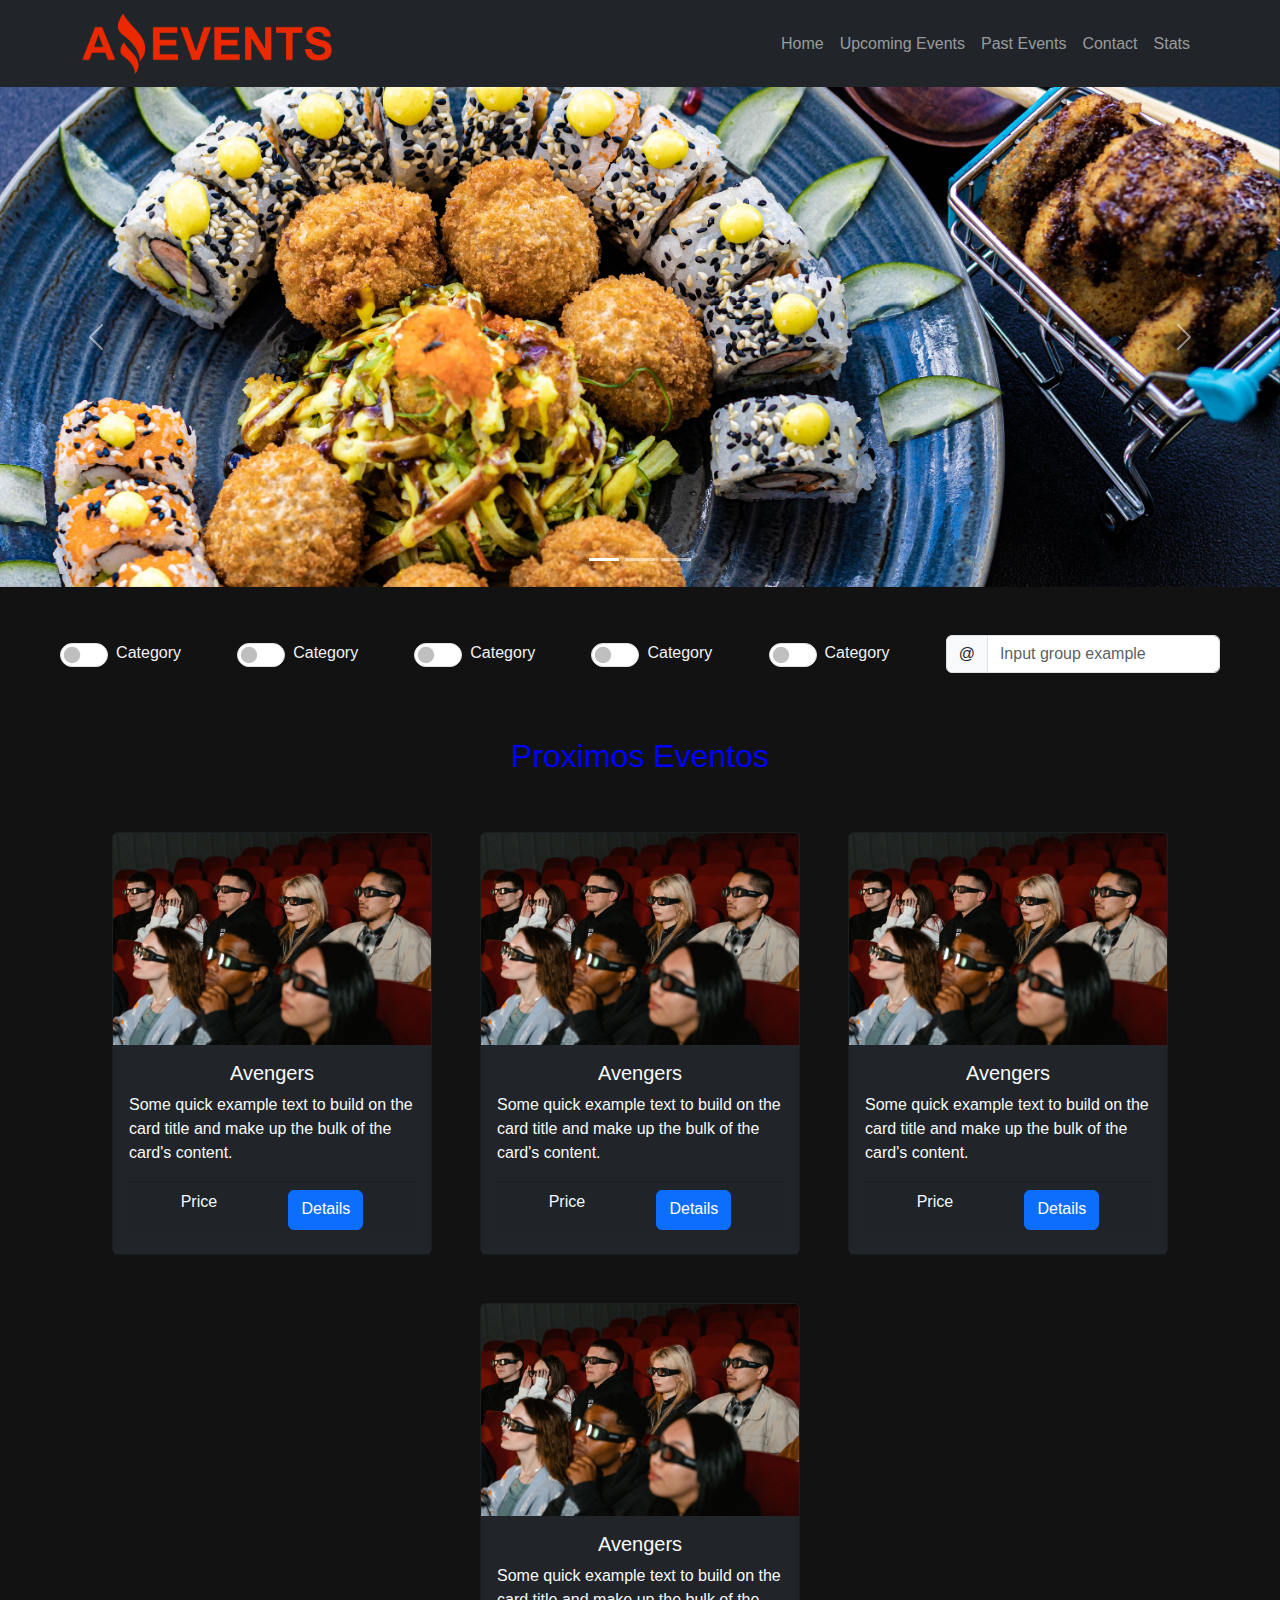
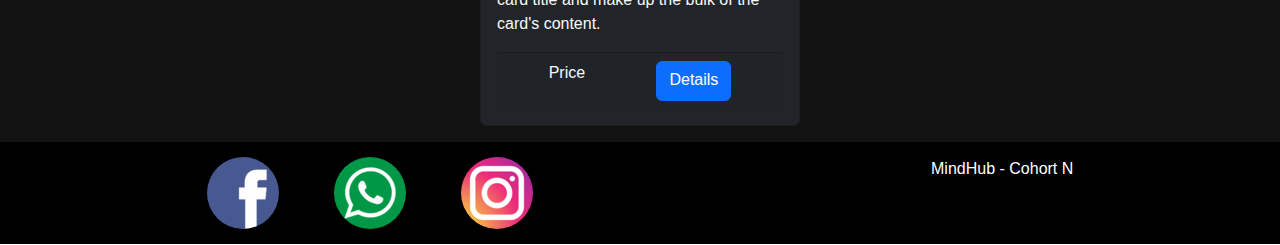
==== index.html @ 40278dc9 "Primer Avance Sprint1M2" ====
<!DOCTYPE html>
<html lang="en">
<head>
    <meta charset="UTF-8">
    <meta name="viewport" content="width=device-width, initial-scale=1.0">
    <link rel="icon" href="./img/favicon.png" type="image/png">
    <link href="https://cdn.jsdelivr.net/npm/bootstrap@5.3.3/dist/css/bootstrap.min.css" rel="stylesheet" integrity="sha384-QWTKZyjpPEjISv5WaRU9OFeRpok6YctnYmDr5pNlyT2bRjXh0JMhjY6hW+ALEwIH" crossorigin="anonymous">
    <link rel="stylesheet" href="./styles/style.css">
    <title>Home</title>
</head>
<body>

    <header>

        <nav class="navbar navbar-expand-lg bg-dark" data-bs-theme="dark">
            <div class="container">
              <a class="navbar-brand" href="#">
                <img src="./img/amazing_brand.png" alt="Logo empresa" class="colored-logo">
              </a>
              <button class="navbar-toggler" type="button" 
              data-bs-toggle="collapse" data-bs-target="#navbar-start" 
              aria-controls="navbar-start" aria-expanded="false" 
              aria-label="Toggle navigation">
                <span class="navbar-toggler-icon"></span>
              </button>
              <div class="collapse navbar-collapse" id="navbar-start">
                <ul class="navbar-nav ms-auto mb-2 mb-lg-0">
                  <li class="nav-item">
                    <a href="#" class="nav-link">Home</a>
                  </li>
                  <li class="nav-item">
                    <a href="#" class="nav-link">Upcoming Events</a>
                  </li>
                  <li class="nav-item">
                    <a href="#" class="nav-link">Past Events</a>
                  </li>
                  <li class="nav-item">
                    <a href="#" class="nav-link">Contact</a>
                  </li>
                  <li class="nav-item">
                    <a href="#" class="nav-link">Stats</a>
                  </li>

                </ul>
              </div>
            </div>
          </nav>   

    </header>

    <main>

      <div id="carouselE1" class="carousel slide" data-bs-ride="carousel">

        <div class="carousel-indicators">
          <button type="button" data-bs-target="#carouselE1"
          data-bs-slide-to="0" class="active" aria-current="true" 
          aria-label="slide 1">
          </button>
          <button type="button" data-bs-target="#carouselE1"
          data-bs-slide-to="1" 
          aria-label="slide 2">
          </button>
          <button type="button" data-bs-target="#carouselE1"
          data-bs-slide-to="2" 
          aria-label="slide 3">
          </button>
        </div>

        <div class="carousel-inner">
          <div class="carousel-item active">
            <img src="/img/optional_banner_1.jpg" class="d-block w-100" alt="carousel image 1">
          </div>

          <div class="carousel-item">
            <img src="/img/optional_banner_2.jpg" class="d-block w-100" alt="carousel image 1">
          </div>

          <div class="carousel-item">
            <img src="/img/optional_banner_3.jpg" class="d-block w-100" alt="carousel image 1">
          </div>
        </div>

        <button class="carousel-control-prev" type="button" 
        data-bs-target="#carouselE1" data-bs-slide="prev">
          <span class="carousel-control-prev-icon" aria-hidden="true"></span>
          <span class="visually-hidden">Previous</span>
        </button>
        <button class="carousel-control-next" type="button" 
        data-bs-target="#carouselE1" data-bs-slide="next">
          <span class="carousel-control-next-icon" aria-hidden="true"></span>
          <span class="visually-hidden">Next</span>
        </button>
      </div>

      <div class="btn-toolbar justify-content-around m-5 gap-3" role="toolbar" aria-label="Large button group">
        <div class="form-check form-check-inline form-switch d-flex gap-2 align-items-center">
          <input type="checkbox" name="" id="check1" class="form-check-input">
          <label for="check1" class="form-check-label">Category</label>
        </div>
        <div class="form-check form-check-inline form-switch d-flex gap-2 align-items-center">
          <input type="checkbox" name="" id="check2" class="form-check-input">
          <label for="check2" class="form-check-label">Category</label>
        </div>
        <div class="form-check form-check-inline form-switch d-flex gap-2 align-items-center">
          <input type="checkbox" name="" id="check3" class="form-check-input">
          <label for="check3" class="form-check-label">Category</label>
        </div>
        <div class="form-check form-check-inline form-switch d-flex gap-2 align-items-center">
          <input type="checkbox" name="" id="check4" class="form-check-input">
          <label for="check4" class="form-check-label">Category</label>
        </div>
        <div class="form-check form-check-inline form-switch d-flex gap-2 align-items-center">
          <input type="checkbox" name="" id="check5" class="form-check-input">
          <label for="check5" class="form-check-label">Category</label>
        </div>
        <div class="input-group">
          <div class="input-group-text" id="btnGroupAddon2">@</div>
          <input type="text" class="form-control" placeholder="Input group example" aria-label="Input group example" aria-describedby="btnGroupAddon2">
        </div>
      </div>


      <section class="d-flex flex-wrap justify-content-center gap-5 py-3">
        <h2 class="w-100 text-center title-article">Proximos Eventos</h2>
        <article class="card bg-dark text-light col-10 col-md-5 col-xl-3 ">
          <img src="./img/cinema.jpg" class="card-img-top w-100" alt="...">
          <div class="card-body">
            <h5 class="card-title text-center">Avengers</h5>
            <p class="card-text">Some quick example text to build on the card title and make up the bulk of the card's content.</p>
            <div class="card-footer d-flex justify-content-around">
              <p class="card-text">Price</p>
              <a href="#" class="btn btn-primary">Details</a>
            </div>
          </div>
        </article>
        <article class="card bg-dark text-light col-10 col-md-5 col-xl-3 ">
          <img src="./img/cinema.jpg" class="card-img-top w-100" alt="...">
          <div class="card-body">
            <h5 class="card-title text-center">Avengers</h5>
            <p class="card-text">Some quick example text to build on the card title and make up the bulk of the card's content.</p>
            <div class="card-footer d-flex justify-content-around">
              <p class="card-text">Price</p>
              <a href="#" class="btn btn-primary">Details</a>
            </div>
          </div>
        </article>
        <article class="card bg-dark text-light col-10 col-md-5 col-xl-3 ">
          <img src="./img/cinema.jpg" class="card-img-top w-100" alt="...">
          <div class="card-body text">
            <h5 class="card-title text-center">Avengers</h5>
            <p class="card-text">Some quick example text to build on the card title and make up the bulk of the card's content.</p>
            <div class="card-footer d-flex justify-content-around">
              <p class="card-text">Price</p>
              <a href="#" class="btn btn-primary">Details</a>
            </div>
          </div>
        </article>

        <article class="card bg-dark text-light col-10 col-md-5 col-xl-3   ">
          <img src="./img/cinema.jpg" class="card-img-top w-100" alt="...">
          <div class="card-body text">
            <h5 class="card-title text-center">Avengers</h5>
            <p class="card-text">Some quick example text to build on the card title and make up the bulk of the card's content.</p>
            <div class="card-footer d-flex justify-content-around">
              <p class="card-text">Price</p>
              <a href="#" class="btn btn-primary">Details</a>
            </div>
          </div>
        </article>

    </section>
  
      


    </main>
    
    <footer class="footer">

      <div class="footer-div">
        <div class="social-media">
          <img src="./img/facebook.png" alt="">
          <img src="./img/whatsapp.png" alt="">
          <img src="./img/instagram.png" alt="">
        </div>
          <p class="title-footer">MindHub - <span class="decoration">Cohort N</span></p>
      </div>

  </footer>


    <script src="https://cdn.jsdelivr.net/npm/bootstrap@5.3.3/dist/js/bootstrap.bundle.min.js" integrity="sha384-YvpcrYf0tY3lHB60NNkmXc5s9fDVZLESaAA55NDzOxhy9GkcIdslK1eN7N6jIeHz" crossorigin="anonymous"></script>

</body>
</html>
---- styles/style.css ----
*{
    margin: 0;
    padding: 0;
    box-sizing: border-box;
}

body{
    font-family: 'Arial', sans-serif;
    margin: 0;
    padding: 0;
    background-color: #121212; /* Fondo oscuro */
    color: #f1f1f1; /* Texto claro */
}

.bg-nav{
    background-color: rgba(0, 0, 0, 0.8);
    
}

.colored-logo {
    width: 250px; /* Ajustar según sea necesario */
    filter: invert(48%) sepia(84%) saturate(6240%) hue-rotate(6deg) brightness(93%) contrast(107%); /* Cambiar color */
}

.form-switch .form-check-input{
  width: 3em;
}

.form-check-input{
    height: 1.5em;
}

.title-article{
    color: blue;
}

.footer {
    background-color: black; /* Fondo negro */
    color: white; /* Texto blanco */
    text-align: center;
}


.footer-div{
    margin-top: auto;
    display: flex;
    justify-content: space-around;
    align-content: center;
    flex-wrap: wrap;
    gap: 15px;
    width: 100%;
    padding: 15px;
    border-bottom: 1px solid white;
    min-height: 80px;
}

.social-media{
    display: flex;
    gap: 55px;
}

.social-media img{
    border-radius: 80px;
}

@media(min-width: 767px){
    .carousel-item{
        min-height: 500px;
    }
    .carousel-item img{
        height: 500px;
        object-fit: cover;
    }
    .carousel-caption{
        bottom: 30px;
    }
}
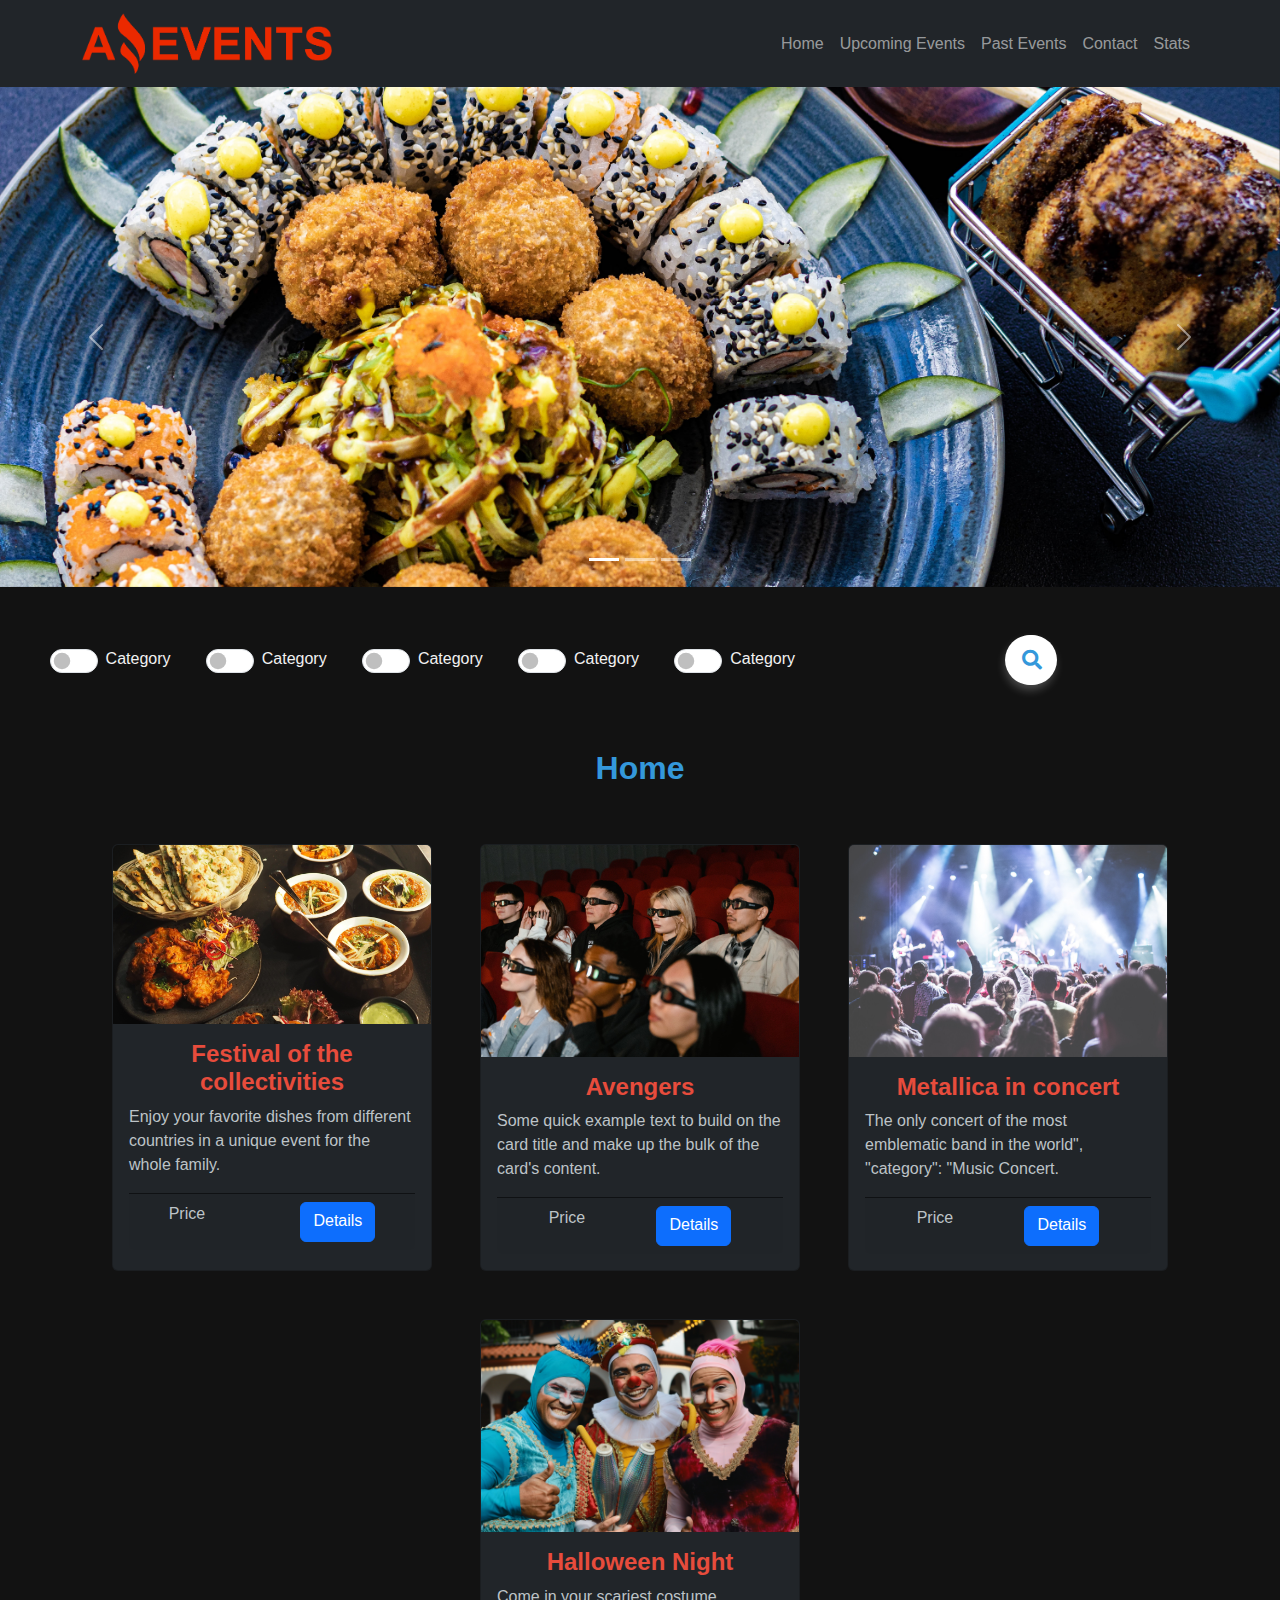
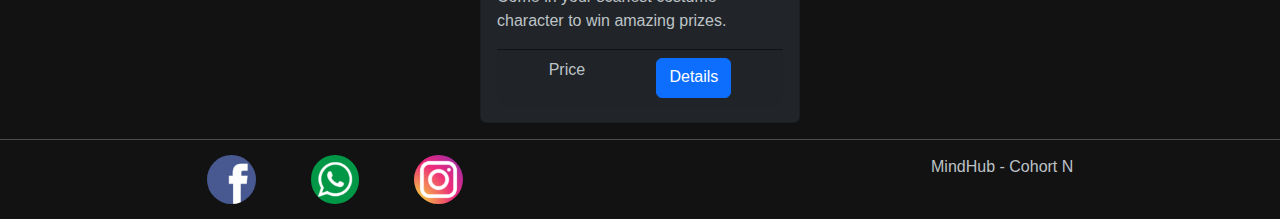
==== commit bc432430: "Correccion rutas en index Sprint1M2" ====
--- a/index.html
+++ b/index.html
@@ -6,6 +6,7 @@
     <link rel="icon" href="./img/favicon.png" type="image/png">
     <link href="https://cdn.jsdelivr.net/npm/bootstrap@5.3.3/dist/css/bootstrap.min.css" rel="stylesheet" integrity="sha384-QWTKZyjpPEjISv5WaRU9OFeRpok6YctnYmDr5pNlyT2bRjXh0JMhjY6hW+ALEwIH" crossorigin="anonymous">
     <link rel="stylesheet" href="./styles/style.css">
+    <link rel="stylesheet" href="https://cdnjs.cloudflare.com/ajax/libs/font-awesome/5.15.2/css/all.min.css"/>
     <title>Home</title>
 </head>
 <body>
@@ -26,19 +27,19 @@
               <div class="collapse navbar-collapse" id="navbar-start">
                 <ul class="navbar-nav ms-auto mb-2 mb-lg-0">
                   <li class="nav-item">
-                    <a href="#" class="nav-link">Home</a>
-                  </li>
-                  <li class="nav-item">
-                    <a href="#" class="nav-link">Upcoming Events</a>
-                  </li>
-                  <li class="nav-item">
-                    <a href="#" class="nav-link">Past Events</a>
-                  </li>
-                  <li class="nav-item">
-                    <a href="#" class="nav-link">Contact</a>
-                  </li>
-                  <li class="nav-item">
-                    <a href="#" class="nav-link">Stats</a>
+                    <a href="./index.html" class="nav-link">Home</a>
+                  </li>
+                  <li class="nav-item">
+                    <a href="./pages/upcomingEvents.html" class="nav-link">Upcoming Events</a>
+                  </li>
+                  <li class="nav-item">
+                    <a href="./pages/pastEvents.html" class="nav-link">Past Events</a>
+                  </li>
+                  <li class="nav-item">
+                    <a href="./pages/contact.html" class="nav-link">Contact</a>
+                  </li>
+                  <li class="nav-item">
+                    <a href="./pages/stats.html" class="nav-link">Stats</a>
                   </li>
 
                 </ul>
@@ -69,15 +70,15 @@
 
         <div class="carousel-inner">
           <div class="carousel-item active">
-            <img src="/img/optional_banner_1.jpg" class="d-block w-100" alt="carousel image 1">
+            <img src="./img/optional_banner_1.jpg" class="d-block w-100" alt="carousel image 1">
           </div>
 
           <div class="carousel-item">
-            <img src="/img/optional_banner_2.jpg" class="d-block w-100" alt="carousel image 1">
+            <img src="./img/optional_banner_2.jpg" class="d-block w-100" alt="carousel image 1">
           </div>
 
           <div class="carousel-item">
-            <img src="/img/optional_banner_3.jpg" class="d-block w-100" alt="carousel image 1">
+            <img src="./img/optional_banner_3.jpg" class="d-block w-100" alt="carousel image 1">
           </div>
         </div>
 
@@ -114,15 +115,31 @@
           <input type="checkbox" name="" id="check5" class="form-check-input">
           <label for="check5" class="form-check-label">Category</label>
         </div>
-        <div class="input-group">
-          <div class="input-group-text" id="btnGroupAddon2">@</div>
-          <input type="text" class="form-control" placeholder="Input group example" aria-label="Input group example" aria-describedby="btnGroupAddon2">
+        <div class="box">
+          <input type="checkbox" id="check">
+          <div class="search-box">
+            <input type="text" placeholder="Type here...">
+            <label for="check" class="icon">
+              <i class="fas fa-search"></i>
+            </label>
+          </div>
         </div>
       </div>
 
 
       <section class="d-flex flex-wrap justify-content-center gap-5 py-3">
-        <h2 class="w-100 text-center title-article">Proximos Eventos</h2>
+        <h2 class="w-100 text-center title-article">Home</h2>
+        <article class="card bg-dark text-light col-10 col-md-5 col-xl-3 ">
+          <img src="./img/food_fair.jpg" class="card-img-top w-100" alt="...">
+          <div class="card-body">
+            <h5 class="card-title text-center">Festival of the collectivities</h5>
+            <p class="card-text">Enjoy your favorite dishes from different countries in a unique event for the whole family.</p>
+            <div class="card-footer d-flex justify-content-around gap-5">
+              <p class="card-text">Price</p>
+              <a href="./pages/details.html" class="btn btn-primary">Details</a>
+            </div>
+          </div>
+        </article>
         <article class="card bg-dark text-light col-10 col-md-5 col-xl-3 ">
           <img src="./img/cinema.jpg" class="card-img-top w-100" alt="...">
           <div class="card-body">
@@ -130,46 +147,37 @@
             <p class="card-text">Some quick example text to build on the card title and make up the bulk of the card's content.</p>
             <div class="card-footer d-flex justify-content-around">
               <p class="card-text">Price</p>
-              <a href="#" class="btn btn-primary">Details</a>
+              <a href="./pages/details.html" class="btn btn-primary">Details</a>
             </div>
           </div>
         </article>
         <article class="card bg-dark text-light col-10 col-md-5 col-xl-3 ">
-          <img src="./img/cinema.jpg" class="card-img-top w-100" alt="...">
-          <div class="card-body">
-            <h5 class="card-title text-center">Avengers</h5>
-            <p class="card-text">Some quick example text to build on the card title and make up the bulk of the card's content.</p>
+          <img src="./img/music_concert.jpg" class="card-img-top w-100" alt="...">
+          <div class="card-body text">
+            <h5 class="card-title text-center">Metallica in concert</h5>
+            <p class="card-text">The only concert of the most emblematic band in the world",
+                "category": "Music Concert.</p>
             <div class="card-footer d-flex justify-content-around">
               <p class="card-text">Price</p>
-              <a href="#" class="btn btn-primary">Details</a>
-            </div>
-          </div>
-        </article>
-        <article class="card bg-dark text-light col-10 col-md-5 col-xl-3 ">
-          <img src="./img/cinema.jpg" class="card-img-top w-100" alt="...">
+              <a href="./pages/details.html" class="btn btn-primary">Details</a>
+            </div>
+          </div>
+        </article>
+
+        <article class="card bg-dark text-light col-10 col-md-5 col-xl-3   ">
+          <img src="./img/costume_party.jpg" class="card-img-top w-100" alt="...">
           <div class="card-body text">
-            <h5 class="card-title text-center">Avengers</h5>
-            <p class="card-text">Some quick example text to build on the card title and make up the bulk of the card's content.</p>
+            <h5 class="card-title text-center">Halloween Night</h5>
+            <p class="card-text">Come in your scariest costume character to win amazing prizes.</p>
             <div class="card-footer d-flex justify-content-around">
               <p class="card-text">Price</p>
-              <a href="#" class="btn btn-primary">Details</a>
-            </div>
-          </div>
-        </article>
-
-        <article class="card bg-dark text-light col-10 col-md-5 col-xl-3   ">
-          <img src="./img/cinema.jpg" class="card-img-top w-100" alt="...">
-          <div class="card-body text">
-            <h5 class="card-title text-center">Avengers</h5>
-            <p class="card-text">Some quick example text to build on the card title and make up the bulk of the card's content.</p>
-            <div class="card-footer d-flex justify-content-around">
-              <p class="card-text">Price</p>
-              <a href="#" class="btn btn-primary">Details</a>
+              <a href="./pages/details.html" class="btn btn-primary">Details</a>
             </div>
           </div>
         </article>
 
     </section>
+  
   
       
 
--- a/styles/style.css
+++ b/styles/style.css
@@ -10,6 +10,21 @@
     padding: 0;
     background-color: #121212; /* Fondo oscuro */
     color: #f1f1f1; /* Texto claro */
+}
+
+body p{
+    font-size: 1em; /* Párrafos */
+    font-weight: 400;
+    color: #bdc3c7; /* Gris claro */
+}
+.card-title{
+    color: #e74c3c; /* Rojo brillante */
+    font-size: 1.5em; 
+    font-weight: 600;
+}
+
+.card-footer{
+    border-top: 1.5px solid rgba(0, 0, 0, 0.5);
 }
 
 .bg-nav{
@@ -31,13 +46,20 @@
 }
 
 .title-article{
-    color: blue;
+    color: #3498db;
+    font-size: 2em; /* Subtítulo Principal */
+    font-weight: 600;
 }
 
 .footer {
-    background-color: black; /* Fondo negro */
+    background-color: #121212; /* Fondo negro */
     color: white; /* Texto blanco */
     text-align: center;
+}
+
+.footer img{
+    width: 15%;
+    height: 100%;
 }
 
 
@@ -50,7 +72,7 @@
     gap: 15px;
     width: 100%;
     padding: 15px;
-    border-bottom: 1px solid white;
+    border-top: 1px solid rgba(255, 255, 255, 0.25);
     min-height: 80px;
 }
 
@@ -62,6 +84,86 @@
 .social-media img{
     border-radius: 80px;
 }
+
+fieldset{
+    display: flex;
+    flex-direction: column;
+    gap: 3rem;
+    border-radius: 2rem;
+    
+}
+
+.card-contact{
+    border-radius: 50px;
+
+}
+
+h1{
+    font-size: 2.8em;
+    font-weight: 700;
+    color: white;
+}
+
+.card-title-3{
+    color: #e74c3c;
+    font-size: 2em;
+    font-weight: 600;
+}
+
+.box{
+    max-width: 400px;
+    width: 100%;
+  }
+  .box .search-box{
+    position: relative;
+    height: 50px;
+    max-width: 50px;
+    margin: auto;
+    box-shadow: 0 5px 10px rgba(255, 255, 255, 0.25);
+    border-radius: 25px;
+    transition: all 0.3s ease;
+  }
+  #check:checked ~ .search-box{
+    max-width: 380px;
+  }
+  .search-box input{
+   position: absolute;
+   height: 100%;
+   width: 100%;
+   border-radius: 25px;
+   background: #fff;
+   outline: none;
+   border: none;
+   padding-left: 20px;
+   font-size: 18px;
+  }
+  .search-box .icon{
+    position: absolute;
+    right: -2px;
+    top: 0;
+    width: 50px;
+    background: #FFF;
+    height: 100%;
+    text-align: center;
+    line-height: 50px;
+    color: #3498db;
+    font-size: 20px;
+    border-radius: 25px;
+  }
+  #check:checked ~ .search-box .icon{
+    background: #3498db;
+    color: #FFF;
+    width: 60px;
+    border-radius: 0 25px 25px 0;
+  }
+  #check{
+    display: none;
+  }
+
+
+  .table-content-color{
+    background-color: rgba(255, 255, 255, 0.25);
+  }
 
 @media(min-width: 767px){
     .carousel-item{
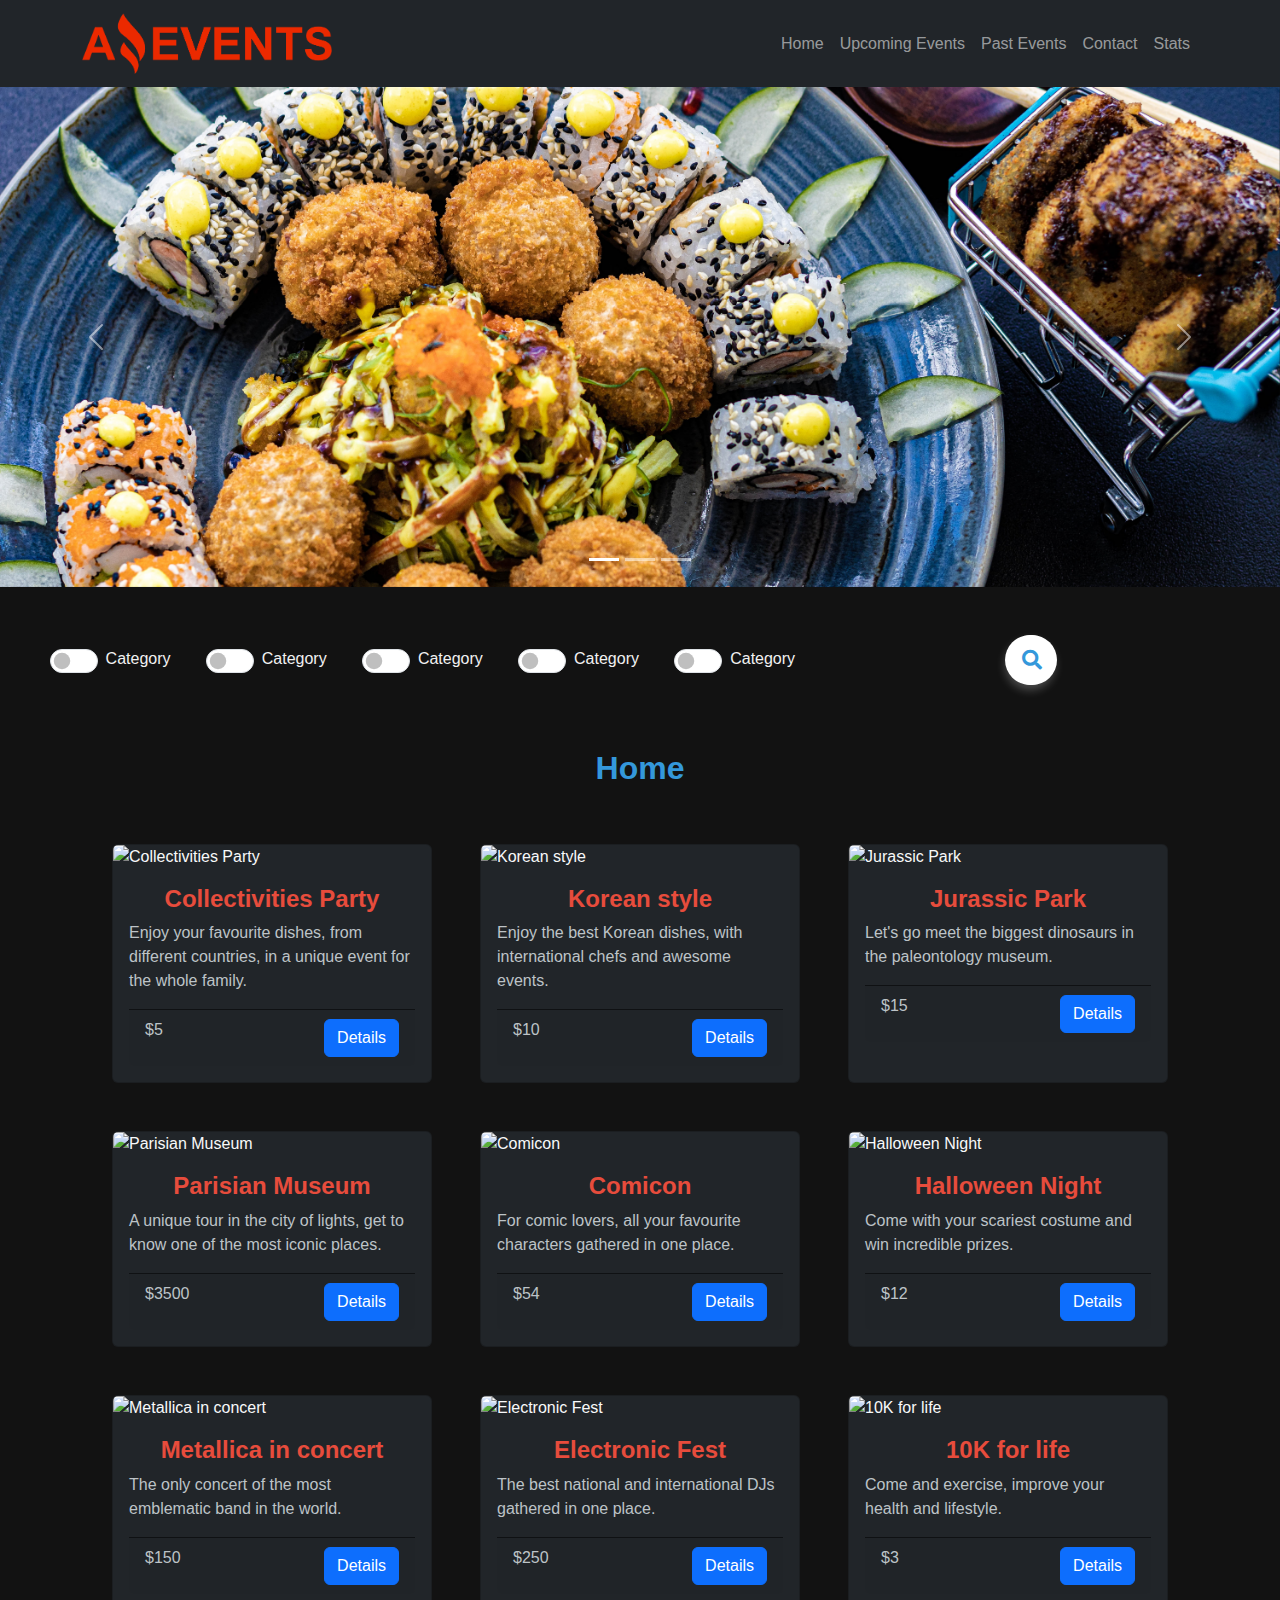
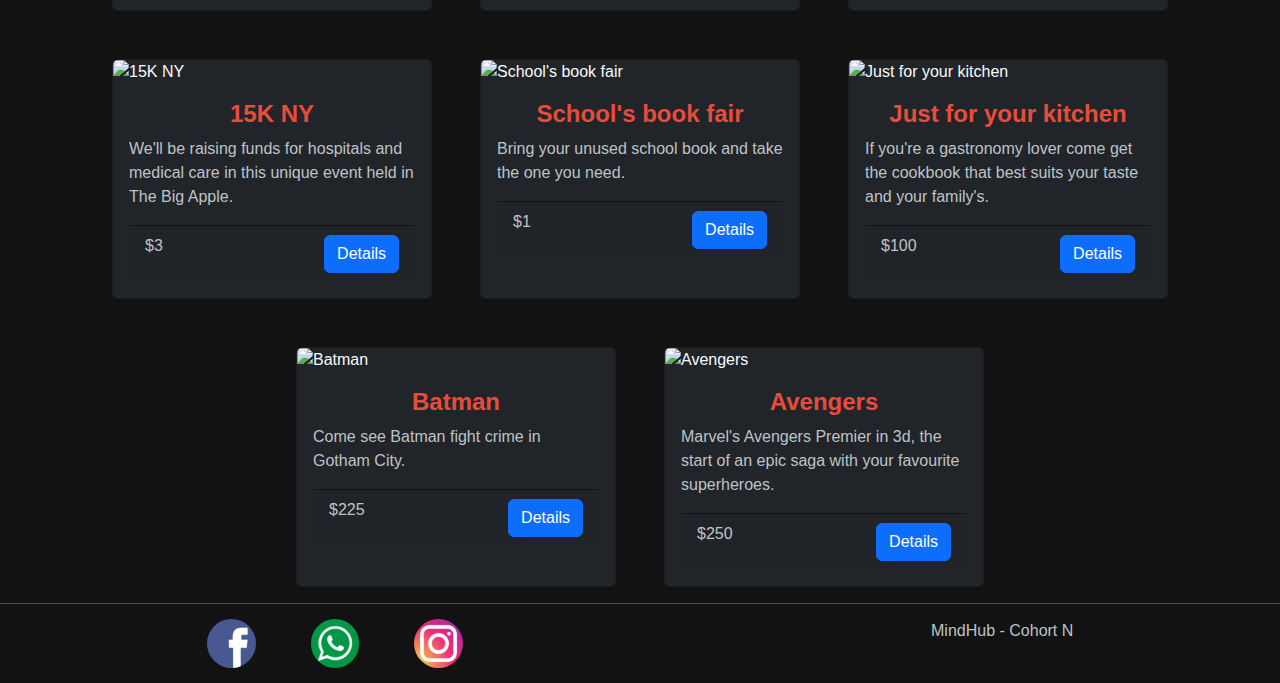
==== commit 28c189d7: "Segundo Sprint2" ====
--- a/index.html
+++ b/index.html
@@ -127,54 +127,9 @@
       </div>
 
 
-      <section class="d-flex flex-wrap justify-content-center gap-5 py-3">
+      <section class="d-flex flex-wrap justify-content-center gap-5 py-3" id="card-contenedor">
         <h2 class="w-100 text-center title-article">Home</h2>
-        <article class="card bg-dark text-light col-10 col-md-5 col-xl-3 ">
-          <img src="./img/food_fair.jpg" class="card-img-top w-100" alt="...">
-          <div class="card-body">
-            <h5 class="card-title text-center">Festival of the collectivities</h5>
-            <p class="card-text">Enjoy your favorite dishes from different countries in a unique event for the whole family.</p>
-            <div class="card-footer d-flex justify-content-around gap-5">
-              <p class="card-text">Price</p>
-              <a href="./pages/details.html" class="btn btn-primary">Details</a>
-            </div>
-          </div>
-        </article>
-        <article class="card bg-dark text-light col-10 col-md-5 col-xl-3 ">
-          <img src="./img/cinema.jpg" class="card-img-top w-100" alt="...">
-          <div class="card-body">
-            <h5 class="card-title text-center">Avengers</h5>
-            <p class="card-text">Some quick example text to build on the card title and make up the bulk of the card's content.</p>
-            <div class="card-footer d-flex justify-content-around">
-              <p class="card-text">Price</p>
-              <a href="./pages/details.html" class="btn btn-primary">Details</a>
-            </div>
-          </div>
-        </article>
-        <article class="card bg-dark text-light col-10 col-md-5 col-xl-3 ">
-          <img src="./img/music_concert.jpg" class="card-img-top w-100" alt="...">
-          <div class="card-body text">
-            <h5 class="card-title text-center">Metallica in concert</h5>
-            <p class="card-text">The only concert of the most emblematic band in the world",
-                "category": "Music Concert.</p>
-            <div class="card-footer d-flex justify-content-around">
-              <p class="card-text">Price</p>
-              <a href="./pages/details.html" class="btn btn-primary">Details</a>
-            </div>
-          </div>
-        </article>
 
-        <article class="card bg-dark text-light col-10 col-md-5 col-xl-3   ">
-          <img src="./img/costume_party.jpg" class="card-img-top w-100" alt="...">
-          <div class="card-body text">
-            <h5 class="card-title text-center">Halloween Night</h5>
-            <p class="card-text">Come in your scariest costume character to win amazing prizes.</p>
-            <div class="card-footer d-flex justify-content-around">
-              <p class="card-text">Price</p>
-              <a href="./pages/details.html" class="btn btn-primary">Details</a>
-            </div>
-          </div>
-        </article>
 
     </section>
   
@@ -197,8 +152,8 @@
 
   </footer>
 
-
+    
     <script src="https://cdn.jsdelivr.net/npm/bootstrap@5.3.3/dist/js/bootstrap.bundle.min.js" integrity="sha384-YvpcrYf0tY3lHB60NNkmXc5s9fDVZLESaAA55NDzOxhy9GkcIdslK1eN7N6jIeHz" crossorigin="anonymous"></script>
-
+    <script src="./java/java_Index.js"></script>
 </body>
 </html>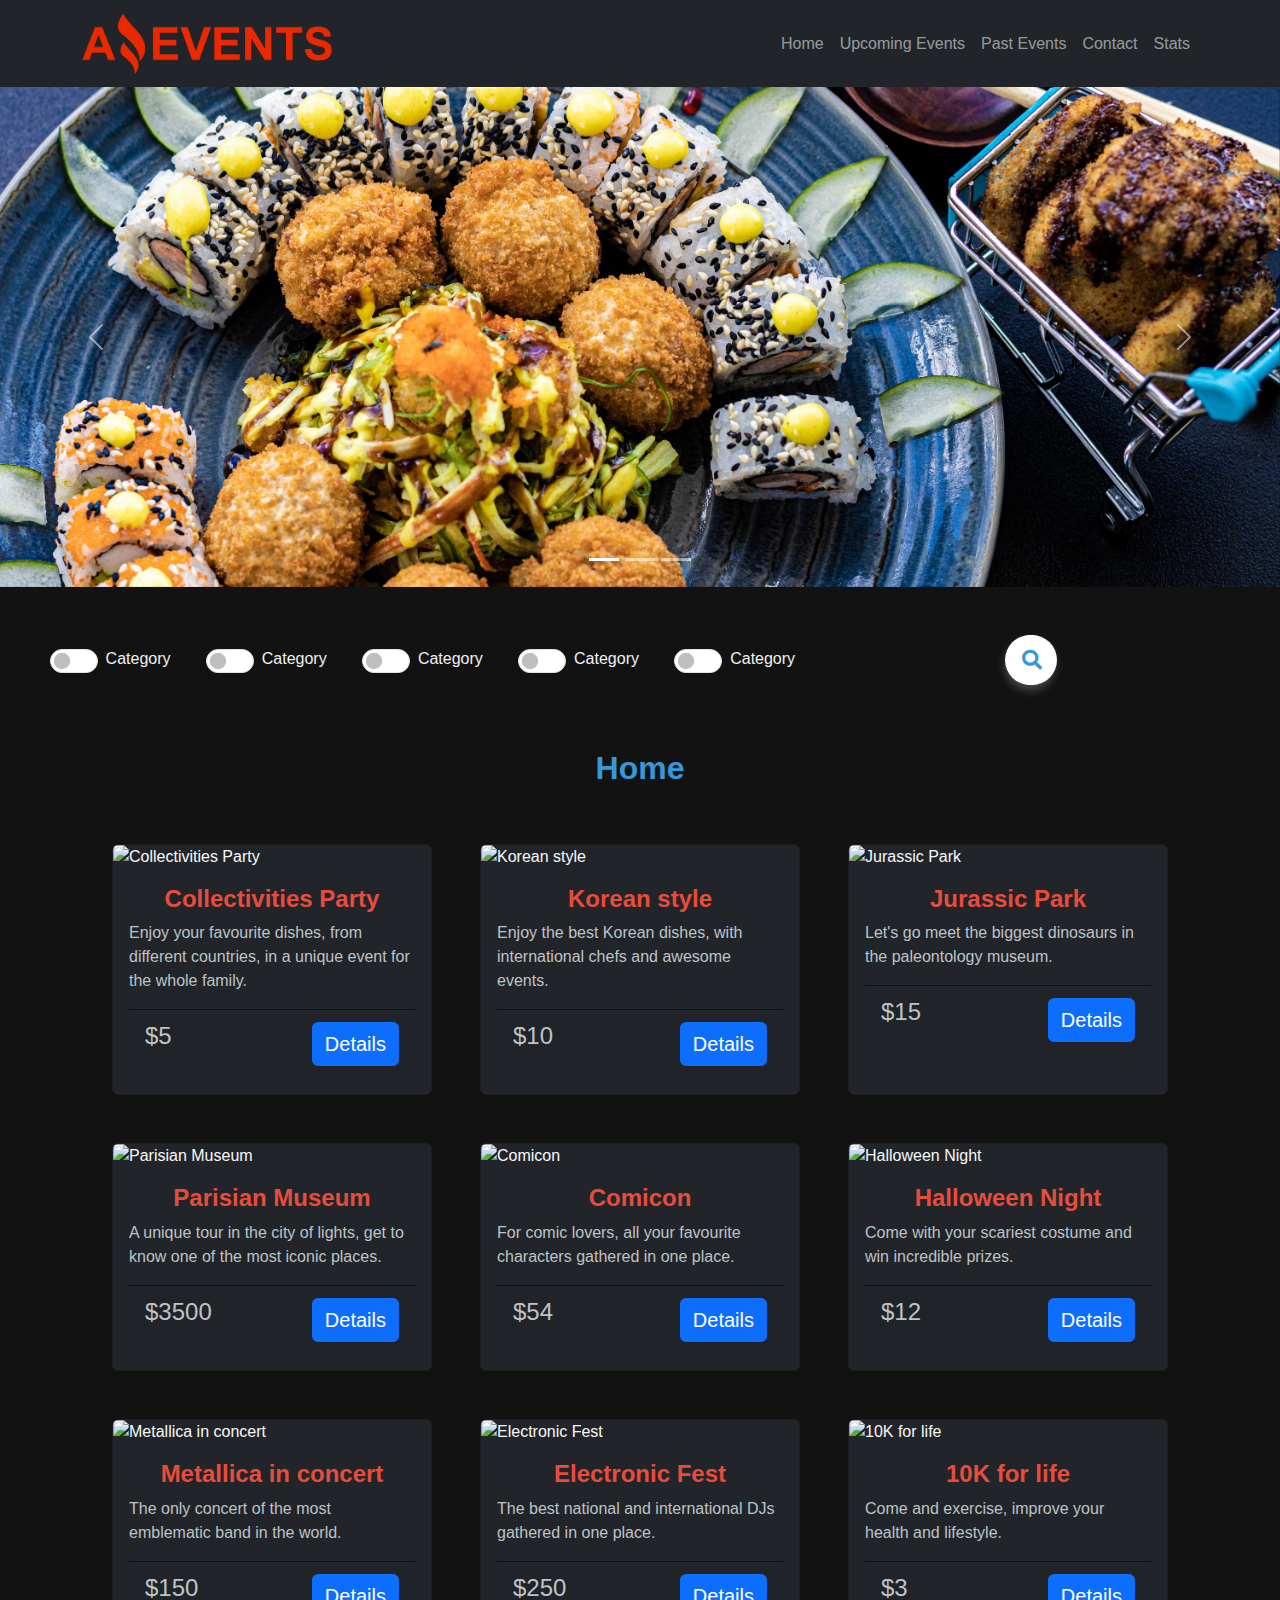
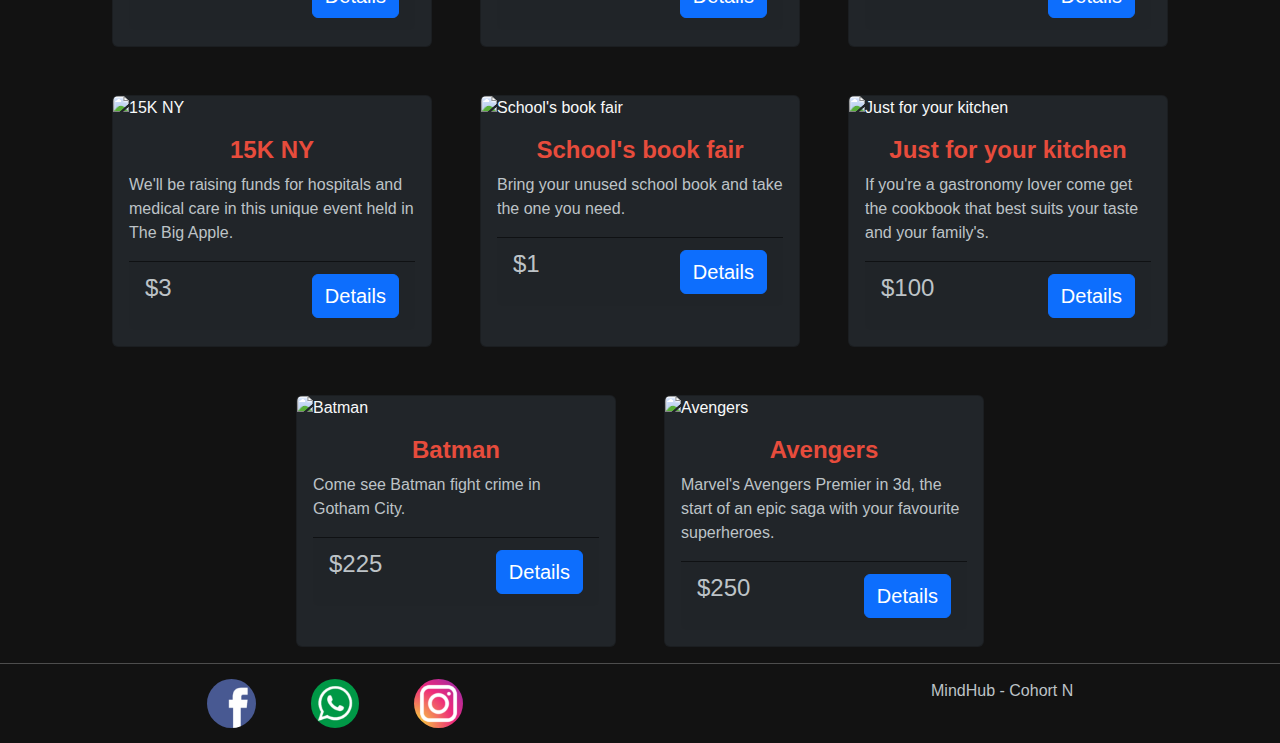
==== commit 22c6cd56: "Avance1 Sprint3" ====
--- a/index.html
+++ b/index.html
@@ -131,7 +131,7 @@
         <h2 class="w-100 text-center title-article">Home</h2>
 
 
-    </section>
+      </section>
   
   
       
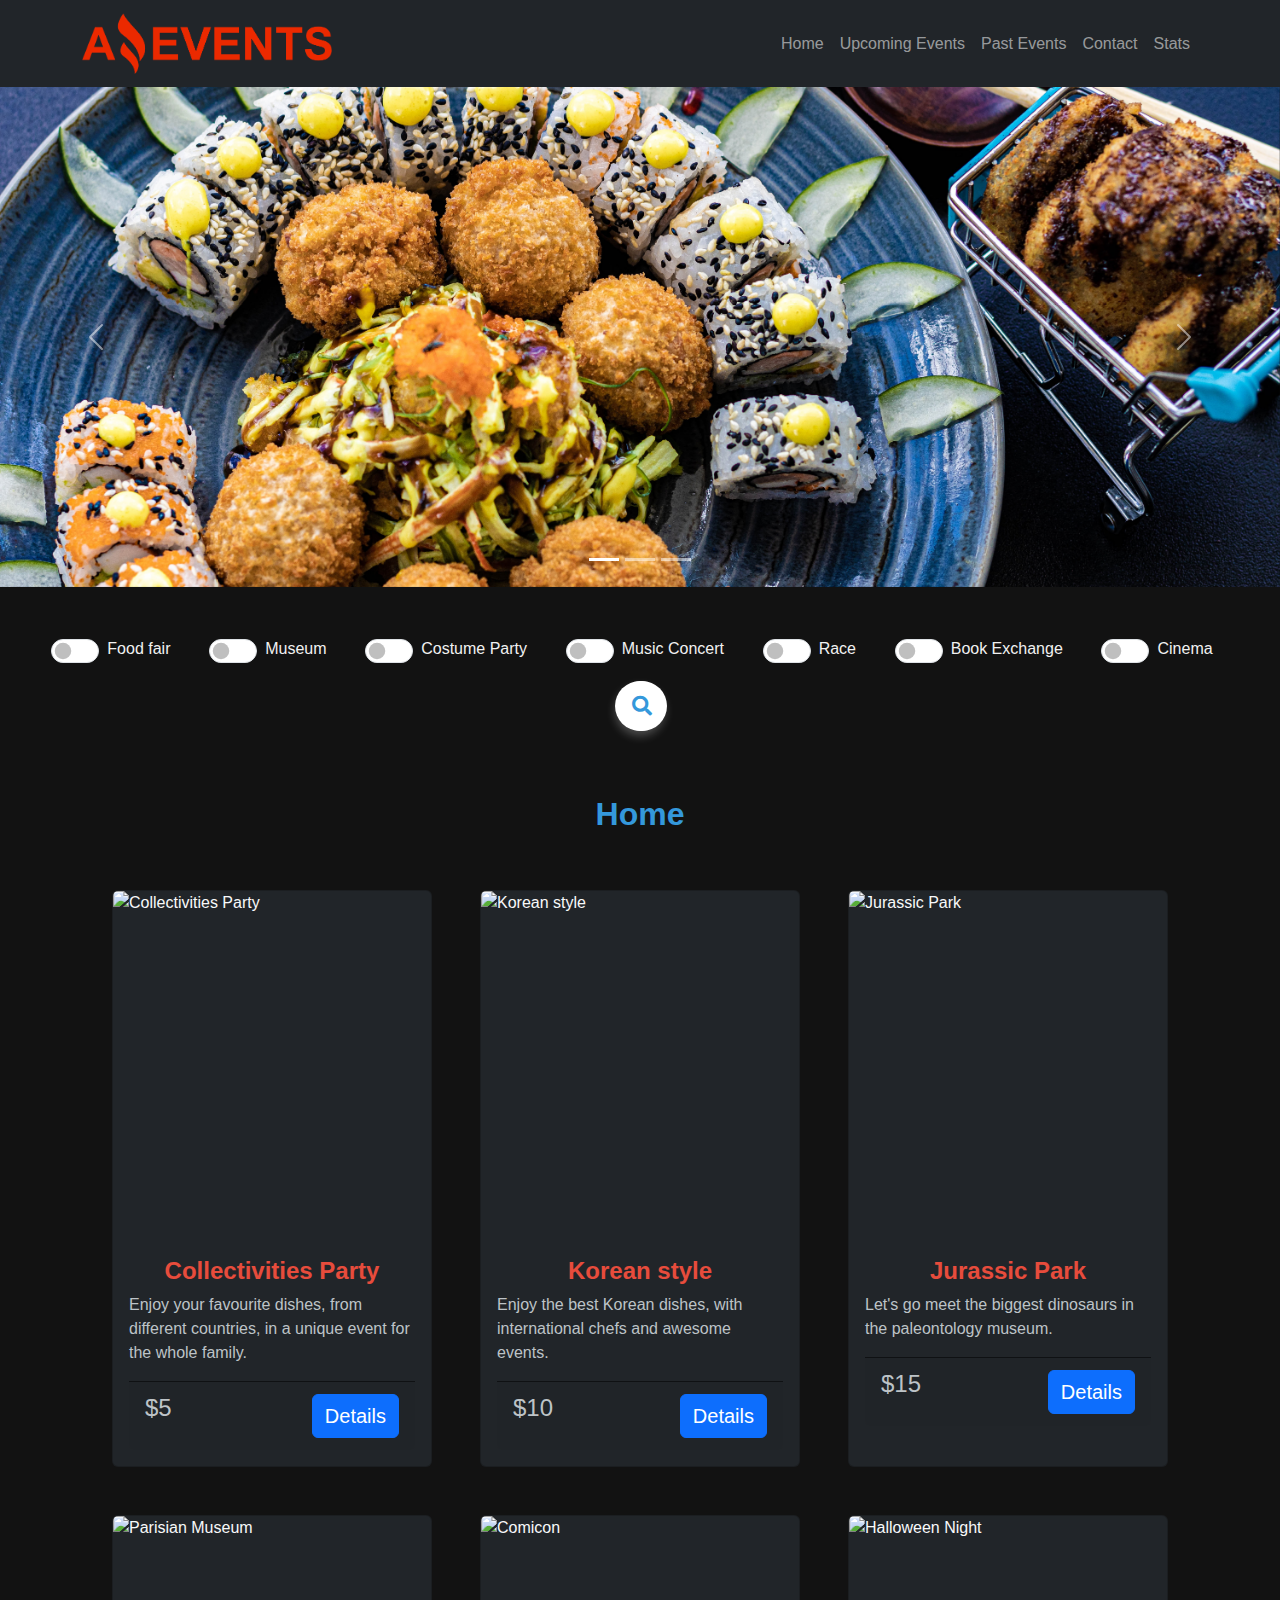
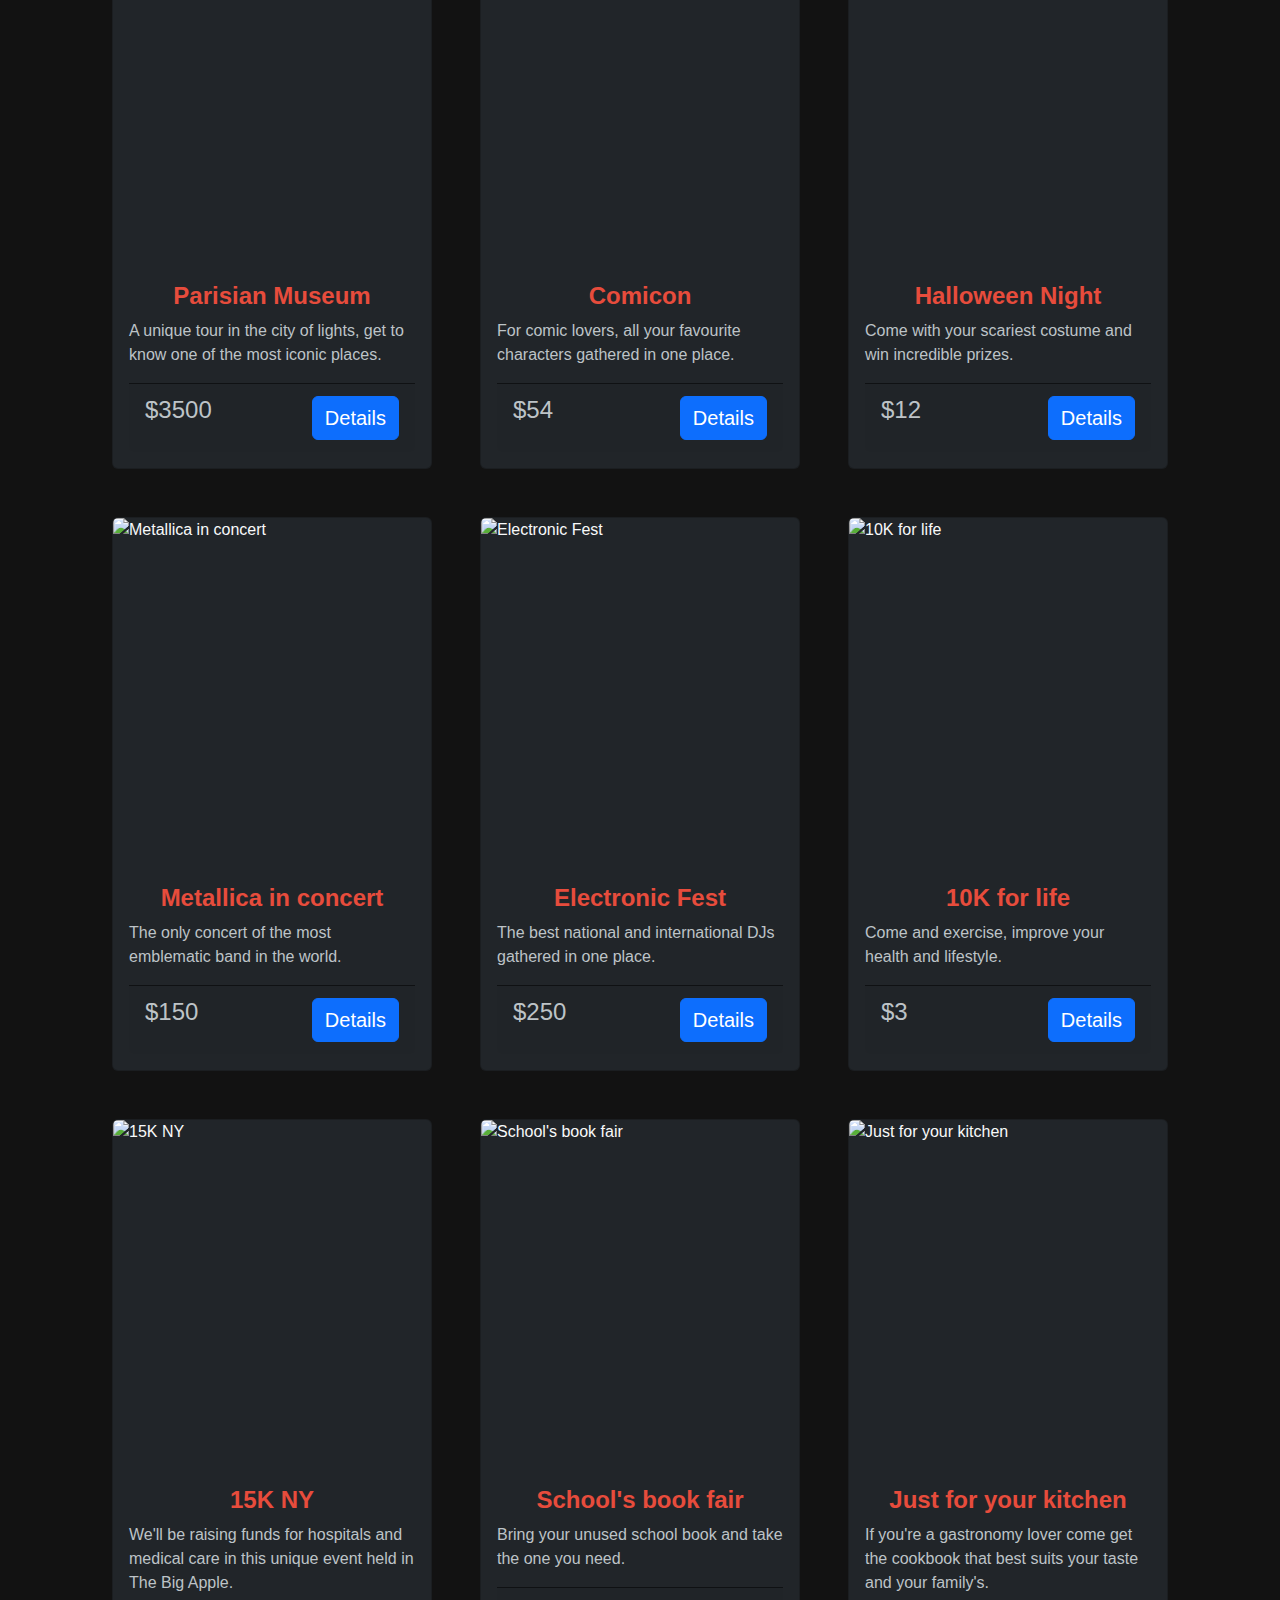
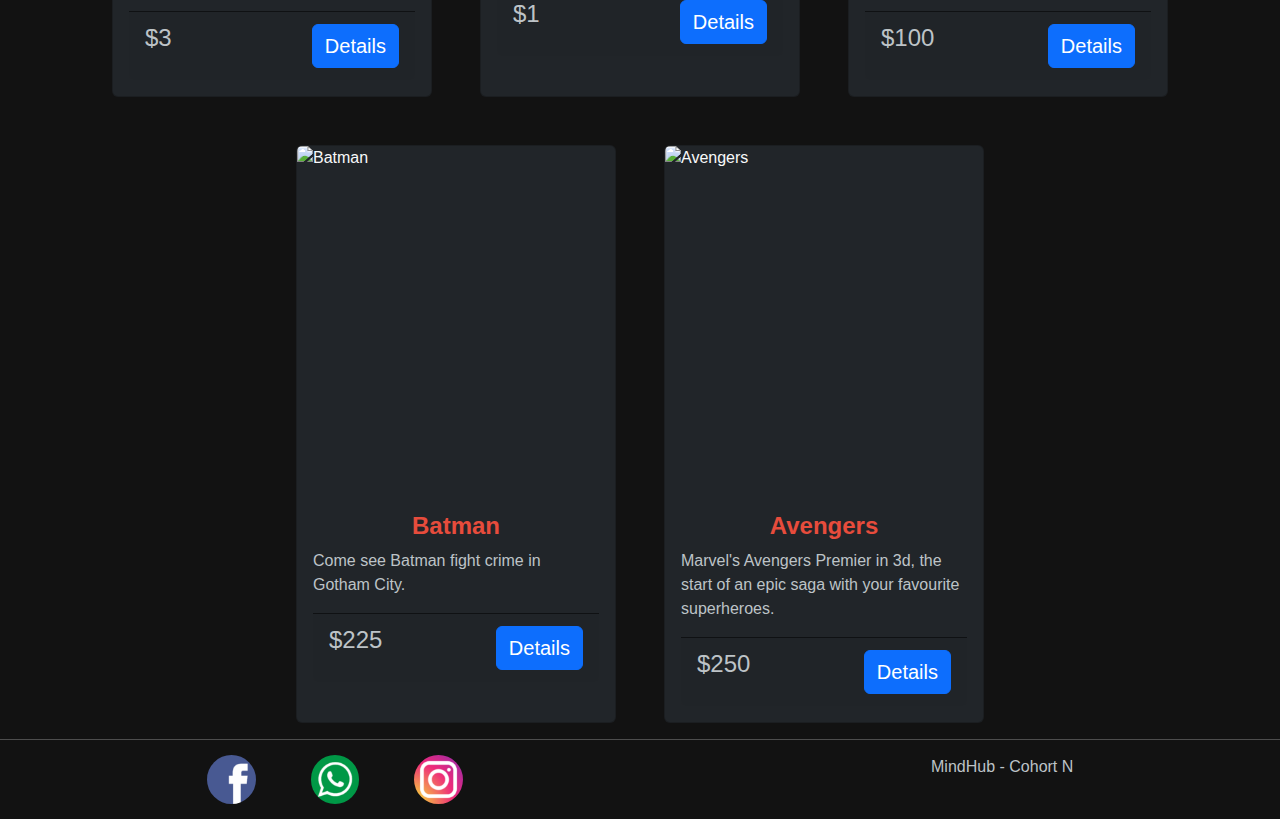
==== commit f67349e7: "Avance filtros terminados Sprint3" ====
--- a/index.html
+++ b/index.html
@@ -96,29 +96,37 @@
 
       <div class="btn-toolbar justify-content-around m-5 gap-3" role="toolbar" aria-label="Large button group">
         <div class="form-check form-check-inline form-switch d-flex gap-2 align-items-center">
-          <input type="checkbox" name="" id="check1" class="form-check-input">
-          <label for="check1" class="form-check-label">Category</label>
+          <input type="checkbox" name="category" value="Food Fair" id="check1" class="form-check-input">
+          <label for="check1" class="form-check-label">Food fair</label>
         </div>
         <div class="form-check form-check-inline form-switch d-flex gap-2 align-items-center">
-          <input type="checkbox" name="" id="check2" class="form-check-input">
-          <label for="check2" class="form-check-label">Category</label>
+          <input type="checkbox" name="category" value="Museum" id="check2" class="form-check-input">
+          <label for="check2" class="form-check-label">Museum</label>
         </div>
         <div class="form-check form-check-inline form-switch d-flex gap-2 align-items-center">
-          <input type="checkbox" name="" id="check3" class="form-check-input">
-          <label for="check3" class="form-check-label">Category</label>
+          <input type="checkbox" name="category" value="Costume Party" id="check3" class="form-check-input">
+          <label for="check3" class="form-check-label">Costume Party</label>
         </div>
         <div class="form-check form-check-inline form-switch d-flex gap-2 align-items-center">
-          <input type="checkbox" name="" id="check4" class="form-check-input">
-          <label for="check4" class="form-check-label">Category</label>
+          <input type="checkbox" name="category" value="Music Concert" id="check4" class="form-check-input">
+          <label for="check4" class="form-check-label">Music Concert</label>
         </div>
         <div class="form-check form-check-inline form-switch d-flex gap-2 align-items-center">
-          <input type="checkbox" name="" id="check5" class="form-check-input">
-          <label for="check5" class="form-check-label">Category</label>
+          <input type="checkbox" name="category" value="Race" id="check5" class="form-check-input">
+          <label for="check5" class="form-check-label">Race</label>
+        </div>
+        <div class="form-check form-check-inline form-switch d-flex gap-2 align-items-center">
+          <input type="checkbox" name="category" value="Book Exchange" id="check6" class="form-check-input">
+          <label for="check6" class="form-check-label">Book Exchange</label>
+        </div>
+        <div class="form-check form-check-inline form-switch d-flex gap-2 align-items-center">
+          <input type="checkbox" name="category" value="Cinema" id="check7" class="form-check-input">
+          <label for="check7" class="form-check-label">Cinema</label>
         </div>
         <div class="box">
           <input type="checkbox" id="check">
           <div class="search-box">
-            <input type="text" placeholder="Type here...">
+            <input id="filter" type="text" placeholder="Type here...">
             <label for="check" class="icon">
               <i class="fas fa-search"></i>
             </label>
--- a/styles/style.css
+++ b/styles/style.css
@@ -165,6 +165,11 @@
     background-color: rgba(255, 255, 255, 0.25);
   }
 
+.img-fixed-height {
+    height: 350px; 
+    object-fit: cover; }
+  
+
 @media(min-width: 767px){
     .carousel-item{
         min-height: 500px;
